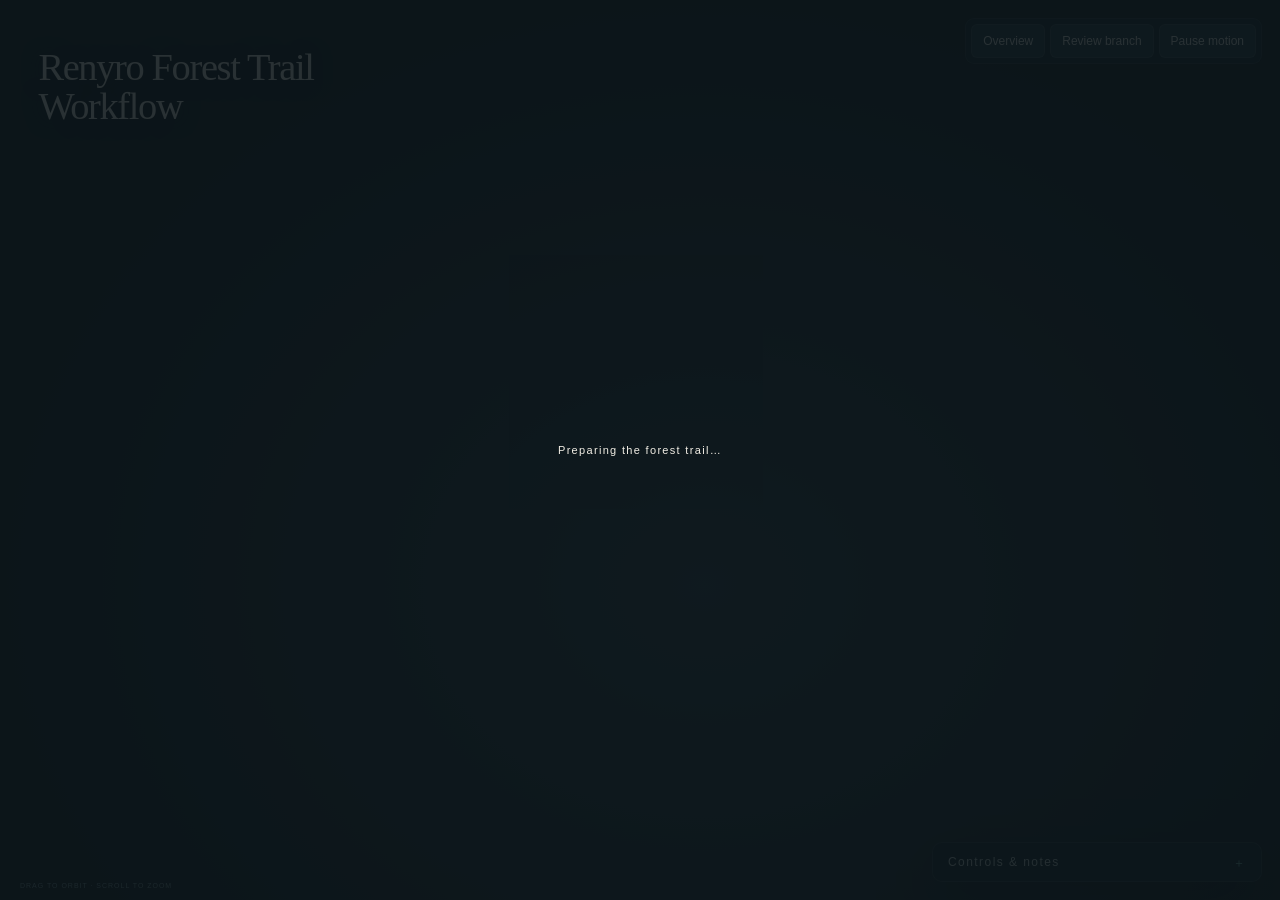
==== examples/renyro-forest-trail/index.html @ dd328cb4 "feat(examples): add Renyro forest trail page" ====
<!doctype html>
<html lang="en"><head><meta charset="utf-8"><meta name="viewport" content="width=device-width,initial-scale=1"><meta name="theme-color" content="#183126"><title>Renyro Forest Trail Workflow</title><link rel="stylesheet" href="../shared/style.css"></head>
<body><main class="shell"><section id="viewport" aria-label="Renyro forest trail workflow" aria-busy="true"><canvas id="world" aria-label="Drag to orbit and scroll to zoom"></canvas></section><header class="heading"><p class="eyebrow" id="kicker"></p><h1 id="title">Renyro Forest Trail Workflow</h1><p id="description"></p></header><nav class="toolbar" aria-label="View controls"><button id="overview" type="button">Overview</button><button id="detail" type="button">Review branch</button><button id="pause" type="button" aria-pressed="false">Pause motion</button></nav><details class="panel"><summary>Controls & notes</summary><div class="panel-content"><div id="subject-controls"></div><div class="panel-actions"><button id="reset" type="button">Reset study</button></div><details class="about" id="about"><summary>Model notes & sources</summary><p id="model-note"></p><div id="sources"></div><p id="craft-note"></p></details></div></details><div id="readouts" aria-label="Model readouts"></div><p class="hint">DRAG TO ORBIT · SCROLL TO ZOOM</p><div id="loading" role="status">Preparing the forest trail…</div><p id="error" role="alert" hidden>This scene needs WebGL. Enable hardware acceleration and reload.</p></main><script type="module" src="./scene.js"></script></body></html>
---- examples/shared/style.css ----
:root{font-family:Inter,ui-sans-serif,-apple-system,BlinkMacSystemFont,"Segoe UI",sans-serif;color:#f2eee5;background:#0c151a;--accent:#78b9b2;color-scheme:dark;font-synthesis:none}*{box-sizing:border-box}html,body{margin:0;height:100%;overflow:hidden}button,input,select,summary{font:inherit}button,summary{cursor:pointer}button:focus-visible,input:focus-visible,select:focus-visible,summary:focus-visible{outline:2px solid var(--accent);outline-offset:3px}.shell{height:100dvh;position:relative;background:radial-gradient(ellipse at 55% 65%,#263b43,#0c151a 72%)}#viewport,#world{position:absolute;inset:0;width:100%;height:100%}#viewport{overflow:hidden}#world{display:block;touch-action:none}.heading{position:absolute;z-index:2;left:clamp(18px,3vw,44px);top:clamp(18px,3vw,38px);width:min(410px,calc(100vw - 36px));pointer-events:none;text-shadow:0 2px 18px #081216}.eyebrow{margin:0;color:var(--accent);font-size:9px;font-weight:700;letter-spacing:.2em}h1{font:400 clamp(30px,4.2vw,58px)/1.02 Georgia,serif;letter-spacing:-.035em;margin:10px 0}#description{max-width:340px;margin:0;color:#b6c5c5;font-size:11px;line-height:1.65}.toolbar{position:absolute;z-index:3;right:18px;top:18px;display:flex;gap:5px;padding:5px;border:1px solid #ffffff18;border-radius:9px;background:#102027b8;backdrop-filter:blur(12px)}button{border:1px solid #ffffff18;border-radius:6px;background:#21343b;color:#ecede6;padding:8px 11px;font-size:10px}button:hover{border-color:var(--accent)}#readouts{position:absolute;z-index:2;left:18px;bottom:22px;display:flex;gap:8px;max-width:calc(100vw - 390px);overflow:auto}#readouts div{min-width:105px;padding:9px 11px;border:1px solid #ffffff12;border-radius:7px;background:#102027bd;backdrop-filter:blur(10px)}#readouts span{display:block;color:#8fa5a7;font-size:7px;letter-spacing:.12em;text-transform:uppercase}#readouts strong{display:block;margin-top:4px;font:400 15px Georgia,serif;white-space:nowrap}.panel{position:absolute;z-index:4;right:18px;bottom:18px;width:min(330px,calc(100vw - 36px));max-height:min(54dvh,460px);overflow:auto;border:1px solid #ffffff18;border-radius:10px;background:#102027e8;box-shadow:0 18px 55px #0007;backdrop-filter:blur(16px)}.panel>summary{list-style:none;padding:12px 15px;color:#c6d1ce;font-size:10px;letter-spacing:.12em}.panel>summary::-webkit-details-marker{display:none}.panel>summary::after{content:'＋';float:right;color:var(--accent)}.panel[open]>summary::after{content:'−'}.panel-content{padding:0 15px 14px;border-top:1px solid #ffffff10}.control-row,#subject-controls>label{display:block;padding:12px 0;border-bottom:1px solid #ffffff0d}.control-row label,#subject-controls>label{font-size:10px;color:#c2cdcc}.control-row label>span{display:inline-block;max-width:82%}.control-row output,#subject-controls output{float:right;color:var(--accent)}input[type=range],select{display:block;width:100%;margin-top:9px;accent-color:var(--accent)}select{padding:8px;background:#1b3037;border:1px solid #ffffff1c;border-radius:5px;color:inherit}.action{width:100%;text-align:left}.panel-actions{display:flex;gap:6px;margin:12px 0}.panel-actions button{flex:1}.lighting-isolation{display:flex;gap:5px;flex-wrap:wrap;margin:10px 0}#subject-controls .fine,#subject-controls a{color:#a7bbb9;font-size:10px;line-height:1.6}#subject-controls a,#sources a{display:block;color:var(--accent);margin:7px 0}.about{border-top:1px solid #ffffff14;margin-top:10px;padding-top:8px}.about summary{font-size:10px;color:#c5d0ce}.about p{color:#aab9b9;font-size:9px;line-height:1.6}#loading,#error{position:absolute;z-index:8;inset:0;display:grid;place-items:center;background:#0c151ade;font-size:11px;letter-spacing:.12em}#loading[hidden],#error[hidden]{display:none}#error{inset:auto 20%;top:45%;padding:18px;background:#442425;color:#ffd1c8;border-radius:8px;letter-spacing:0}.hint{position:absolute;z-index:2;left:20px;bottom:4px;color:#7f9597;font-size:7px;letter-spacing:.14em}
@media(max-width:720px){.heading{top:16px}.heading h1{font-size:34px;max-width:260px}.heading #description{max-width:245px;font-size:10px}.toolbar{top:auto;right:auto;left:12px;bottom:90px}.toolbar button{padding:7px 8px}.panel{left:12px;right:12px;bottom:12px;width:auto;max-height:48dvh}#readouts{left:12px;right:12px;bottom:58px;max-width:none}.panel[open]~#readouts{display:none}.hint{display:none}}
@media(prefers-reduced-motion:reduce){*{scroll-behavior:auto!important;transition:none!important}}

/* The artwork owns the frame; long explanations remain in the notes tray. */
.heading{width:min(310px,calc(100vw - 36px))}.heading h1{font-size:clamp(25px,3vw,40px)}.heading #description{display:none}.toolbar button,button{font-size:12px}.panel>summary{font-size:12px}.control-row label,#subject-controls>label,.about summary{font-size:12px}.about p,#subject-controls .fine{font-size:11px}.toolbar button{min-height:34px}
@media(max-width:720px){.heading h1{font-size:28px}.toolbar button{font-size:11px;min-height:34px}.panel>summary{min-height:40px}}

.panel>summary{position:sticky;top:0;z-index:1;background:#102027;border-radius:10px 10px 0 0}

/* Chrome-free capture plate (?plate=1): the canvas keeps the whole frame. Chrome is hidden, never
   removed, so a capture can still click #pause; #loading and #error stay visible so a failed
   scene is still visible in a capture. */
html[data-plate="1"] .heading,html[data-plate="1"] .toolbar,html[data-plate="1"] .panel,html[data-plate="1"] #readouts,html[data-plate="1"] .hint{display:none}
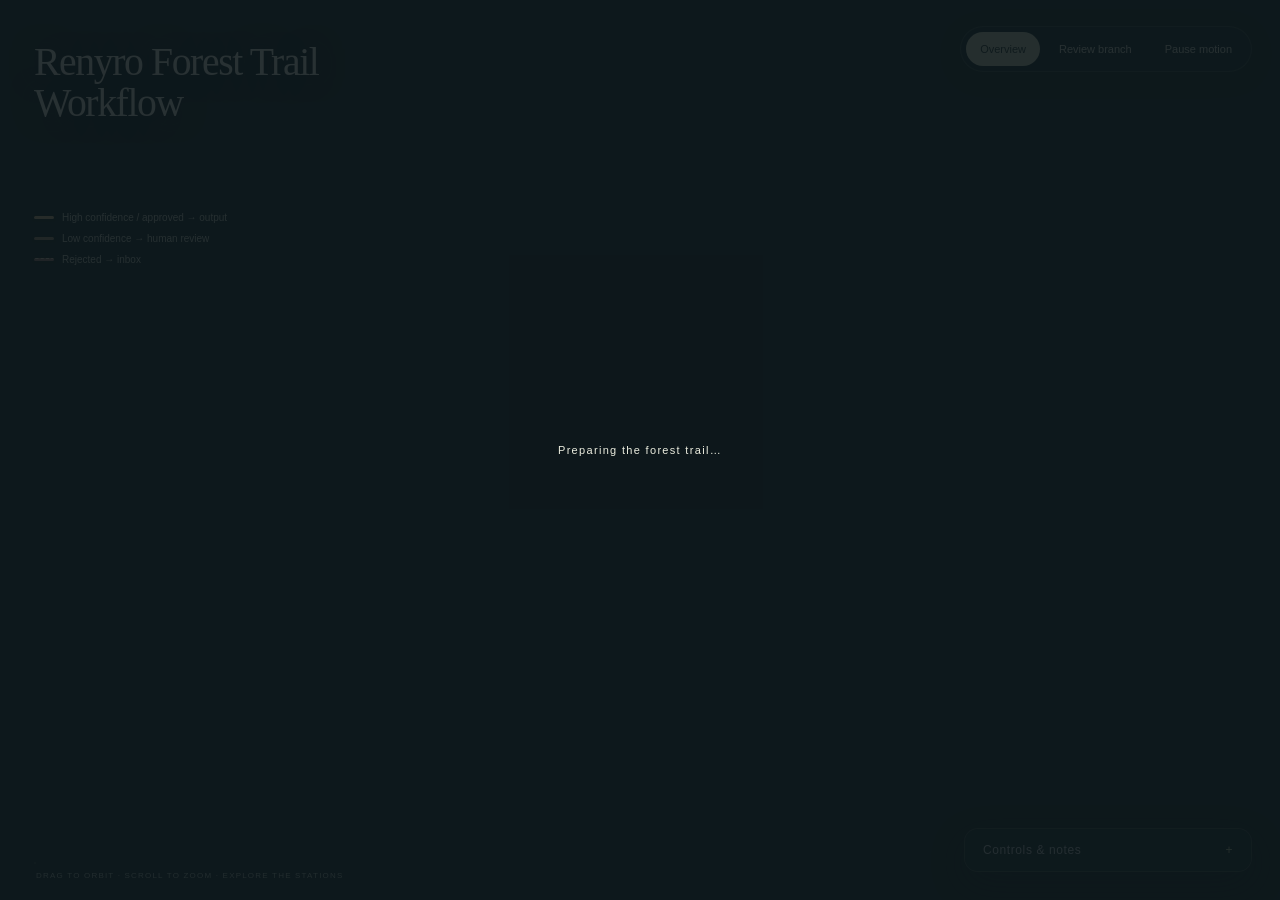
==== commit cd8f4194: "Refine Forest Trail composition, landmarks and readable routes [skip ci]" ====
--- a/examples/renyro-forest-trail/index.html
+++ b/examples/renyro-forest-trail/index.html
@@ -1,3 +1,49 @@
 <!doctype html>
-<html lang="en"><head><meta charset="utf-8"><meta name="viewport" content="width=device-width,initial-scale=1"><meta name="theme-color" content="#183126"><title>Renyro Forest Trail Workflow</title><link rel="stylesheet" href="../shared/style.css"></head>
-<body><main class="shell"><section id="viewport" aria-label="Renyro forest trail workflow" aria-busy="true"><canvas id="world" aria-label="Drag to orbit and scroll to zoom"></canvas></section><header class="heading"><p class="eyebrow" id="kicker"></p><h1 id="title">Renyro Forest Trail Workflow</h1><p id="description"></p></header><nav class="toolbar" aria-label="View controls"><button id="overview" type="button">Overview</button><button id="detail" type="button">Review branch</button><button id="pause" type="button" aria-pressed="false">Pause motion</button></nav><details class="panel"><summary>Controls & notes</summary><div class="panel-content"><div id="subject-controls"></div><div class="panel-actions"><button id="reset" type="button">Reset study</button></div><details class="about" id="about"><summary>Model notes & sources</summary><p id="model-note"></p><div id="sources"></div><p id="craft-note"></p></details></div></details><div id="readouts" aria-label="Model readouts"></div><p class="hint">DRAG TO ORBIT · SCROLL TO ZOOM</p><div id="loading" role="status">Preparing the forest trail…</div><p id="error" role="alert" hidden>This scene needs WebGL. Enable hardware acceleration and reload.</p></main><script type="module" src="./scene.js"></script></body></html>
+<html lang="en">
+<head>
+  <meta charset="utf-8">
+  <meta name="viewport" content="width=device-width,initial-scale=1">
+  <meta name="theme-color" content="#183126">
+  <title>Renyro Forest Trail Workflow</title>
+  <link rel="stylesheet" href="../shared/style.css">
+  <link rel="stylesheet" href="./style.css">
+</head>
+<body>
+  <main class="shell">
+    <section id="viewport" aria-label="Renyro forest trail workflow" aria-busy="true">
+      <canvas id="world" aria-label="Drag to orbit and scroll to zoom"></canvas>
+    </section>
+    <header class="heading">
+      <p class="eyebrow" id="kicker"></p>
+      <h1 id="title">Renyro Forest Trail Workflow</h1>
+      <p id="description"></p>
+    </header>
+    <aside class="trail-legend" aria-label="Trail routes">
+      <span><i></i>High confidence / approved → output</span>
+      <span><i class="review-route"></i>Low confidence → human review</span>
+      <span><i class="exception-route"></i>Rejected → inbox</span>
+    </aside>
+    <nav class="toolbar" aria-label="View controls">
+      <button id="overview" type="button">Overview</button>
+      <button id="detail" type="button">Review branch</button>
+      <button id="pause" type="button" aria-pressed="false">Pause motion</button>
+    </nav>
+    <details class="panel">
+      <summary>Controls & notes</summary>
+      <div class="panel-content">
+        <div id="subject-controls"></div>
+        <div class="panel-actions"><button id="reset" type="button">Reset study</button></div>
+        <details class="about" id="about">
+          <summary>Model notes & sources</summary>
+          <p id="model-note"></p><div id="sources"></div><p id="craft-note"></p>
+        </details>
+      </div>
+    </details>
+    <div id="readouts" aria-label="Model readouts"></div>
+    <p class="hint">DRAG TO ORBIT · SCROLL TO ZOOM · EXPLORE THE STATIONS</p>
+    <div id="loading" role="status">Preparing the forest trail…</div>
+    <p id="error" role="alert" hidden>This scene needs WebGL. Enable hardware acceleration and reload.</p>
+  </main>
+  <script type="module" src="./scene.js"></script>
+</body>
+</html>
--- a/examples/renyro-forest-trail/style.css
+++ b/examples/renyro-forest-trail/style.css
@@ -0,0 +1,40 @@
+:root{color:#eceddf;--accent:#c4d4a4}
+.shell{background:#172c2b}
+.heading{top:30px;left:34px;width:360px;text-shadow:0 2px 24px #142c2aaa}
+.eyebrow{font-size:10px;letter-spacing:.21em;color:#d7dfbb}
+.heading h1{font-size:clamp(30px,3.1vw,42px);line-height:1.03;margin:12px 0;max-width:360px}
+.heading #description{display:block;max-width:270px;font-size:12px;line-height:1.55;color:#cbd4c8}
+.toolbar{top:26px;right:28px;border-radius:24px;padding:5px;background:#1c3432d9;border-color:#c4d4a42b;box-shadow:0 5px 22px #14282430}
+.toolbar button{border:0;border-radius:18px;background:transparent;color:#e1e6d4;padding:9px 14px;font-size:11px}
+.toolbar button:first-child{background:#d2d9b9;color:#253c32}
+.toolbar button:hover{background:#557361;color:#fff}
+.panel{right:28px;bottom:28px;width:288px;border-color:#c4d4a436;border-radius:14px;background:#1b332fee;box-shadow:0 12px 35px #0c25263b}
+.panel>summary{background:#1b332f;padding:14px 18px;letter-spacing:.05em}
+.panel>summary::after{content:'+'}.panel[open]>summary::after{content:'−'}
+button,select{background:#2c4740;border-color:#dce6cb25;color:#e5ebd8}
+.panel-content{padding:0 18px 16px}.about p{color:#b7c8b7}
+#readouts{left:34px;bottom:36px;gap:0;max-width:calc(100vw - 370px);border:1px solid #becdaa2e;border-radius:12px;background:#18332be6;backdrop-filter:blur(12px);box-shadow:0 8px 24px #14282426}
+#readouts div{padding:12px 18px;min-width:100px;background:none;border:0;border-radius:0;backdrop-filter:none}
+#readouts div+div{border-left:1px solid #d3ddbb20}
+#readouts span{font-size:9px;color:#aebfaf;letter-spacing:.09em}
+#readouts strong{font:500 13px/1.4 ui-sans-serif,system-ui;margin-top:5px;color:#e8eddb}
+.hint{left:36px;bottom:12px;color:#afc1b4;font-size:8px;letter-spacing:.15em}
+.trail-legend{position:absolute;left:34px;top:211px;z-index:2;display:flex;flex-direction:column;gap:8px;pointer-events:none;color:#d1dbca;font-size:10px;line-height:1.3}
+.trail-legend span{display:flex;align-items:center;gap:8px}.trail-legend i{width:20px;height:3px;border-radius:2px;background:#dbc495;box-shadow:0 1px 2px #182e2b}
+.trail-legend .review-route{background:#ac987e}.trail-legend .exception-route{background:#a3827d;border-top:1px dashed #ead6c2}
+.station-labels{position:absolute;inset:0;z-index:1;pointer-events:none;overflow:hidden}
+.station-label{position:absolute;left:0;top:0;will-change:transform;white-space:nowrap;text-align:center;filter:drop-shadow(0 2px 5px #11272235)}
+.station-label .label-name{display:flex;align-items:center;justify-content:center;gap:6px;padding:5px 9px;border:1px solid #f6f4e566;border-radius:6px;background:#eff1e2ed;color:#314b3b;font:600 11px/1.15 ui-sans-serif,system-ui}
+.station-label .label-number{font-size:9px;color:#7a8971;font-weight:500;font-variant-numeric:tabular-nums}
+.station-label .label-place{display:block;margin-top:3px;color:#edf0dd;font:500 9px/1.2 ui-sans-serif,system-ui;text-shadow:0 1px 5px #172c29,0 1px 2px #172c29}
+.station-label .label-status{display:none;width:max-content;margin:4px auto 0;padding:3px 7px;border-radius:4px;background:#1b302ee8;color:var(--state);font:700 8px/1.2 ui-sans-serif,system-ui;letter-spacing:.06em}
+.station-label[data-status]:not([data-status=""]) .label-status{display:block}
+.station-label[data-status="WAITING"] .label-name{background:#e1edfc;border-color:#91bffe;color:#284866}
+.station-label[data-status="WAITING"] .label-status{background:#d7e9ff;color:#265478;box-shadow:0 0 18px #75b8ff3d}
+.station-label[data-status="RUNNING"] .label-name{background:#fff1ce;border-color:#f2c86b}
+.station-label[data-status="FAILED"] .label-name{background:#ffe3d7;border-color:#ff7777}
+.station-label[data-status="SKIPPED"] .label-name{background:#dae1d2d9;color:#687863}
+.station-label[data-status="SKIPPED"] .label-place{opacity:.7}
+html[data-plate="1"] .trail-legend{display:none}
+@media(max-width:900px){.heading{left:24px;top:24px}.heading h1{font-size:34px;max-width:250px}.heading #description{max-width:215px;font-size:11px}.trail-legend{left:24px;top:214px}.toolbar{right:18px;top:20px}.toolbar button{padding:8px 10px}#readouts div{padding:10px;min-width:78px}#readouts{left:24px;max-width:calc(100vw - 335px)}.panel{right:18px}.station-label .label-place{display:none}}
+@media(max-width:720px){.heading{left:18px;top:18px}.heading h1{font-size:30px;max-width:240px}.heading #description{font-size:10px;max-width:220px}.trail-legend{display:none}.toolbar{top:auto;right:auto;left:12px;bottom:106px}.toolbar button{font-size:10px;min-height:30px}.panel{left:12px;right:12px;bottom:12px;width:auto}#readouts{left:12px;right:12px;bottom:64px;max-width:none;border-radius:8px}#readouts div{padding:7px 10px;flex:1;min-width:74px}#readouts span{font-size:7px}#readouts strong{font-size:10px}.station-label .label-name{font-size:9px;padding:4px 6px;gap:4px}.station-label .label-status{font-size:7px}.station-label .label-number{font-size:8px}}
